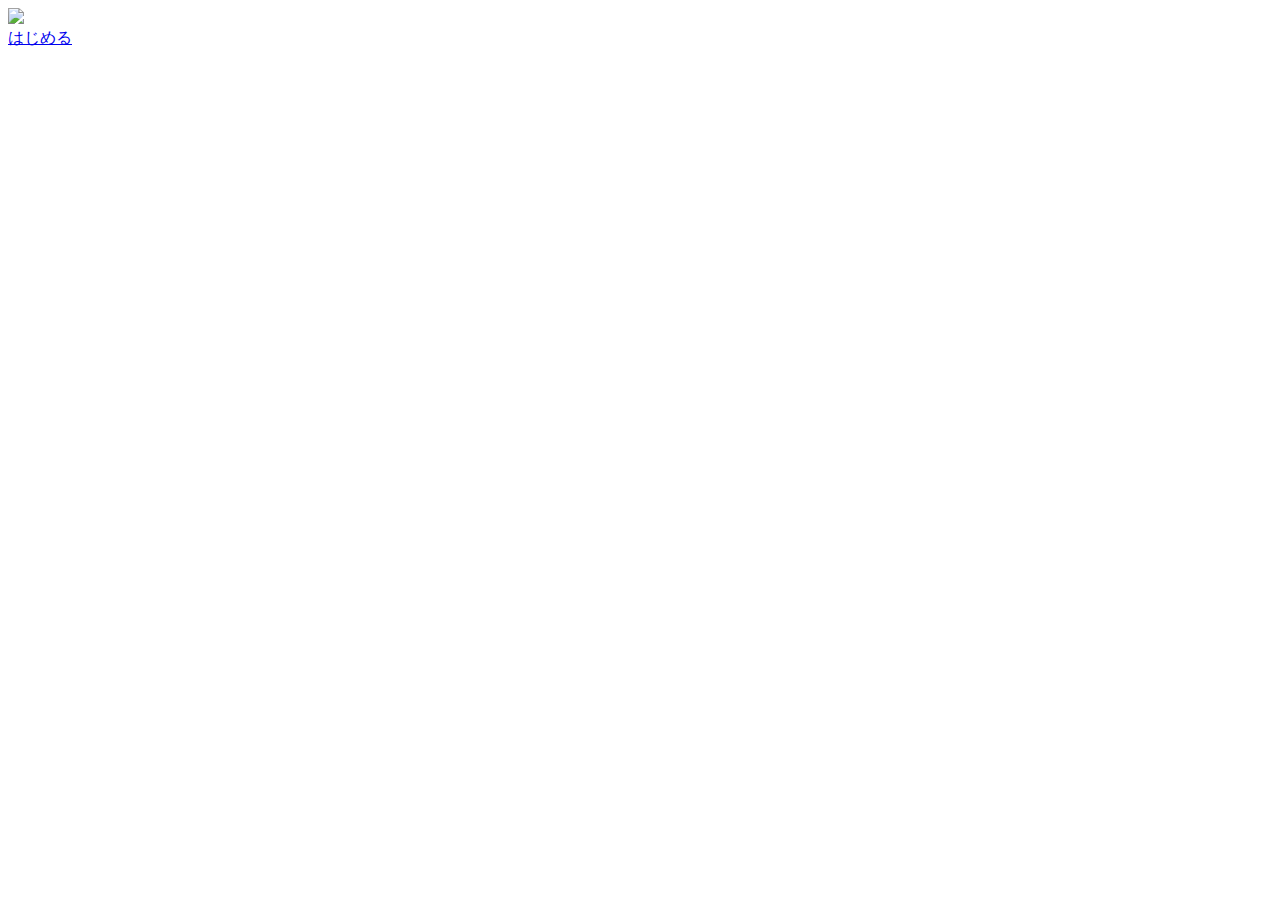
==== index.html @ 18f45f34 "Create index.html" ====
<!doctype html>
<html lang="ja">
<head>
  <meta charset="UTF-8">
  <title>ページ1</title>
  <!-- CSS -->
  <link href="MyMonster-2.css" rel="stylesheet">
</head>

<body>
 <div class="wrapper">
  <div class="box1">
   <div class="container">
     <div class="main">
      <img src="mymonster.visual1.png">
     </div>
   </div>
   <div class="botton1">
   <a href="Mymonster-2.html" class="btn btn-flat"><span>はじめる</span></a>
  </div>
  </div>
 </div>
</body>
</html>
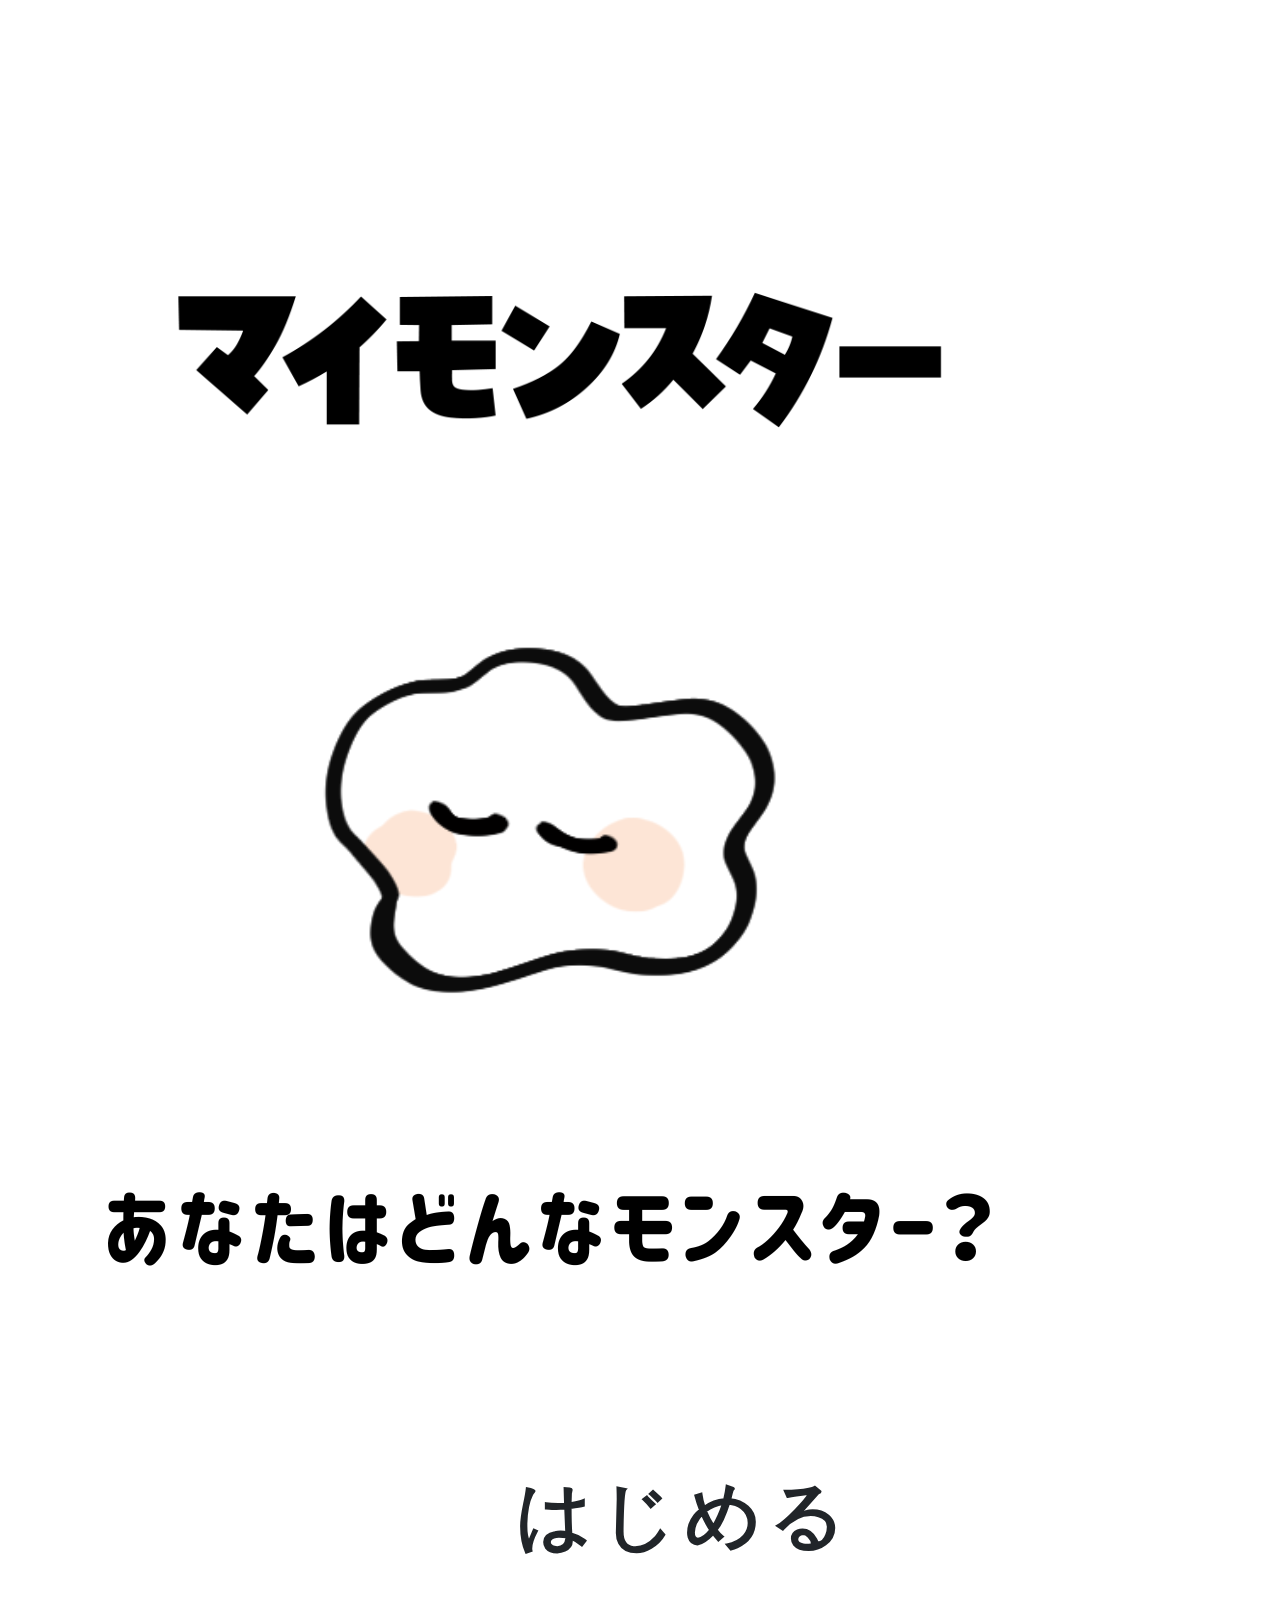
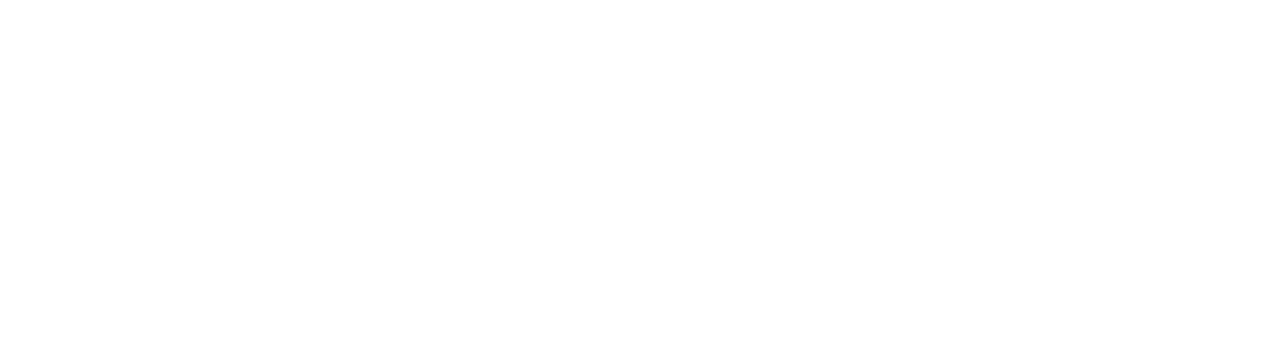
==== commit af812fdb: "Update index.html" ====
--- a/index.html
+++ b/index.html
@@ -16,7 +16,7 @@
      </div>
    </div>
    <div class="botton1">
-   <a href="Mymonster-2.html" class="btn btn-flat"><span>はじめる</span></a>
+   <a href="Mymonster-2.html" class="btn btn-tem"><span>はじめる</span></a>
   </div>
   </div>
  </div>
--- a/MyMonster-2.css
+++ b/MyMonster-2.css
@@ -0,0 +1,95 @@
+.box1 {
+    position: relative;
+}
+
+
+/*ボタン用のCSS */
+*,
+*:before,
+*:after {
+  -webkit-box-sizing: inherit;
+  box-sizing: inherit;
+}
+
+html {
+  -webkit-box-sizing: border-box;
+  box-sizing: border-box;
+  font-size: 62.5%;/*rem算出をしやすくするために*/
+}
+
+/*ボタン(デザイン面）のCSS */
+.btn,
+a.btn,
+button.btn {
+  font-size: 7.5rem;
+  font-weight: 700;
+  line-height: 1.5;
+  position: relative;
+  display: inline-block;
+  padding: 1rem 4rem;
+  cursor: pointer;
+  -webkit-user-select: none;
+  -moz-user-select: none;
+  -ms-user-select: none;
+  user-select: none;
+  -webkit-transition: all 0.3s;
+  transition: all 0.3s;
+  text-align: center;
+  vertical-align: middle;
+  text-decoration: none;
+  letter-spacing: 0.1em;
+  color: #212529;
+  border-radius: 0.5rem;
+}
+
+/*ボタンの位置調整CSS・フォント変更*/
+.botton1{
+    font-family: "コーポレート・ロゴ（ラウンド）";
+    position: absolute;
+    top: 75%;
+    left: 37%;
+}
+
+
+
+a.btn-flat {
+    overflow: hidden;
+  
+    padding: 1.5rem 6rem;
+  
+    color: #fff;
+    border-radius: 0;
+    background: #000;
+  }
+  
+  a.btn-flat span {
+    position: relative;
+  }
+  
+  
+  a.btn-flat:before {
+    position: absolute;
+    top: 0;
+    left: 0;
+  
+    width: 200px;
+    height: 200px;
+  
+    content: '';
+    -webkit-transition: all .5s ease-in-out;
+    transition: all .5s ease-in-out;
+    -webkit-transform: translateX(-80%) translateY(-25px);
+    transform: translateX(-80%) translateY(-25px);
+  
+    border-radius: 50%;
+    background: #eb6100;
+  }
+  
+  a.btn-flat:hover:before {
+    width: 600px;
+    height: 500px;
+  
+    -webkit-transform: translateX(-1%) translateY(-175px);
+  
+    transform: translateX(-1%) translateY(-175px);
+  }
